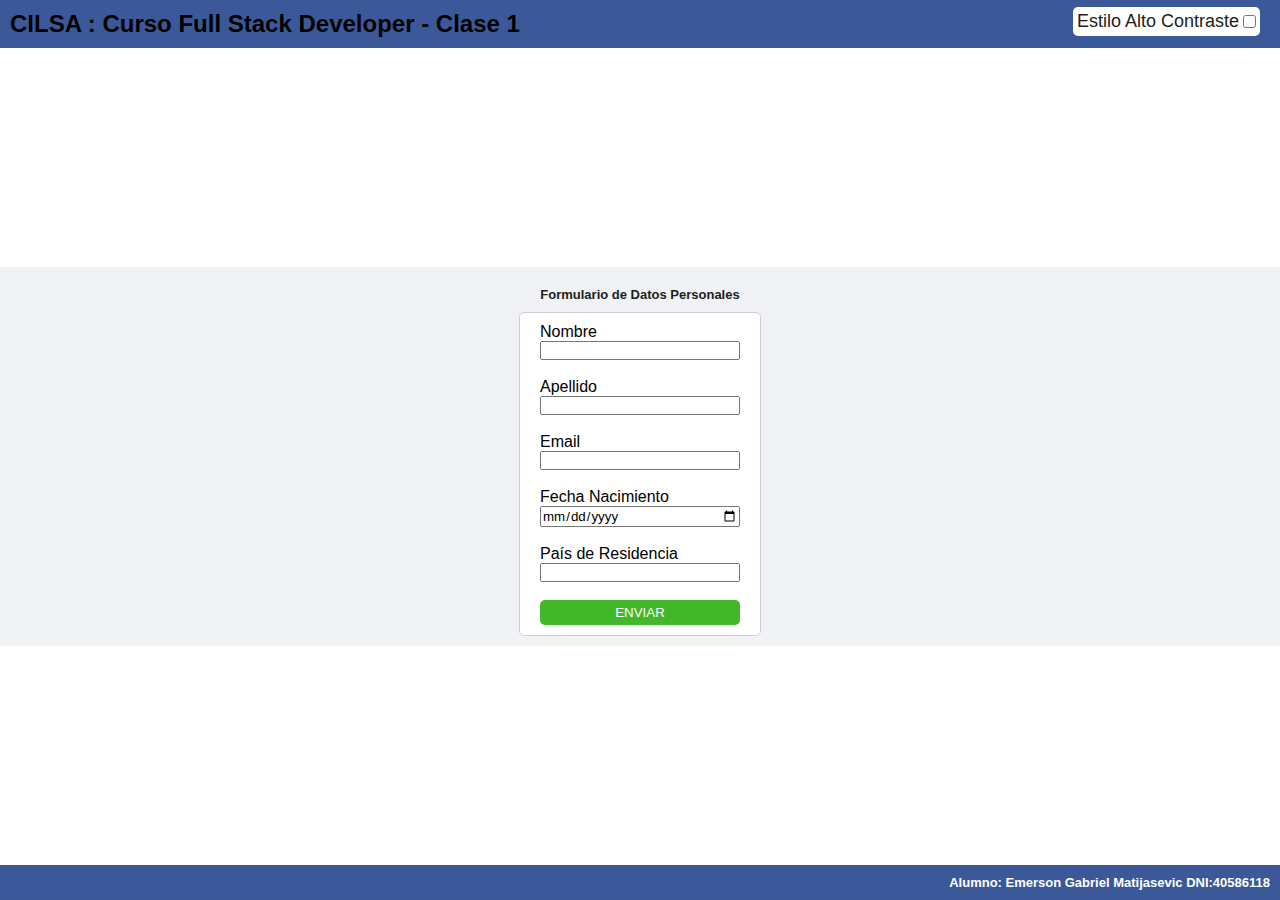
==== index.html @ 4ace2ded "cambio estilos" ====
<!DOCTYPE html>
<html>
  <head>
    <meta charset="utf-8" />
    <meta http-equiv="X-UA-Compatible" content="IE=edge" />
    <title>Entrega1</title>
    <link type="image/png" sizes="16x16" rel="icon" href="./favicon-16.png" />
    <meta name="viewport" content="width=device-width, initial-scale=1" />
    <link rel="stylesheet" type="text/css" media="screen" href="styles.css" />
    <script src="index.js"></script>
  </head>
  <body>
    <header>
      <h1 class="brand">CILSA : Curso Full Stack Developer - Clase 1</h1>
      <div class="style-container">
        <label for="estilo-ac">Estilo Alto Contraste</label>
        <input type="checkbox" name="estilo-ac" id="estilo-ac" />
      </div>
    </header>
    <div class="form-container">
      <h3>Formulario de Datos Personales</h3>
      <form onsubmit="checkField(event)">
        <label for="name">Nombre</label>
        <input required id="name" type="text" /><br />
        <label for="surname">Apellido</label>
        <input required id="surname" type="text" /><br />
        <label for="email">Email</label>
        <input required type="email" id="email" /><br />
        <label for="birthdate">Fecha Nacimiento</label>
        <input required type="date" id="birthdate" /><br />
        <label for="country">País de Residencia</label>
        <input required type="text" id="country" /><br />
        <button id="submit" class="submit" type="submit">ENVIAR</button>
      </form>
    </div>
    <footer>
      <h2>Alumno: Emerson Gabriel Matijasevic DNI:40586118</h2>
    </footer>
  </body>
</html>
---- styles.css ----
:root {
  --primary-bg-color: #3b5998; /* Darker Facebook Blue */
  --secondary-bg-color: #ffffff; /*white*/
  --tertiary-bg-color: #f0f2f5; /* Light Grey */
  --form-bg-color: #ffffff; /* White */
  --border-color: #ccd0d5; /* Light Border Grey */
  --text-color: #1c1e21; /* Dark Text */
  --submit-bg-color: #42b72a; /* Green Button */
  --submit-bg-hover-color: #36a420; /* Darker Green Button */
  --submit-text-color: #ffffff; /* White */
}

* {
  margin: 0;
  padding: 0;
  font-family: sans-serif;
  box-sizing: border-box;
}

html,
body {
  height: 100%;
  margin: 0;
}

header {
  background-color: var(--primary-bg-color);
  display: flex;
  justify-content: space-between;
  align-items: center;
  flex-wrap: wrap;
  height: auto;
}

header h1,
header h2 {
  margin: 10px;
}

.brand {
  font-size: x-large;
  display: flex;
  justify-content: space-between;
  align-items: center;
  height: auto;
}

body {
  background-color: var(--secondary-bg-color);
  display: flex;
  flex-direction: column;
  justify-content: space-between;
}

.style-container {
  display: flex;
  flex-direction: row;
  padding: 2px 2px;
  background-color: var(--secondary-bg-color);
  margin-right: 20px;
  margin-bottom: 5px;
  border-radius: 5px;
}

.style-container label,
.style-container input {
  display: block;
  margin: 2px;
  width: auto;
  color: var(--text-color);
  font-size: large;
  cursor: pointer;
}

.form-container {
  display: flex;
  flex-direction: column;
  justify-content: center;
  align-items: center;
  padding: 10px 20px;
  background-color: var(--tertiary-bg-color);
}

.form-container h3 {
  padding: 10px;
  display: block;
  color: var(--text-color);
  font-size: small;
  height: auto;
}

form {
  background-color: var(--form-bg-color);
  border: 1px solid var(--border-color);
  border-radius: 5px;
  padding: 10px 20px;
  display: flex;
  flex-direction: column;
  justify-content: space-between;
}

input {
  width: 200px;
}

.submit {
  text-align: center;
  cursor: pointer;
  background-color: var(--submit-bg-color);
  border-radius: 5px;
  border: none;
  color: var(--submit-text-color);
  padding: 5px;
}

.submit:active {
  transform: translateY(1px);
}

.submit:hover {
  opacity: 0.8;
  background-color: var(--submit-bg-hover-color);
}

footer {
  background-color: var(--primary-bg-color);
  display: flex;
  justify-content: right;
  height: auto;
}

footer h2 {
  font-size: small;
  font-weight: 600;
  padding: 10px;
  color: #ffffff;
}
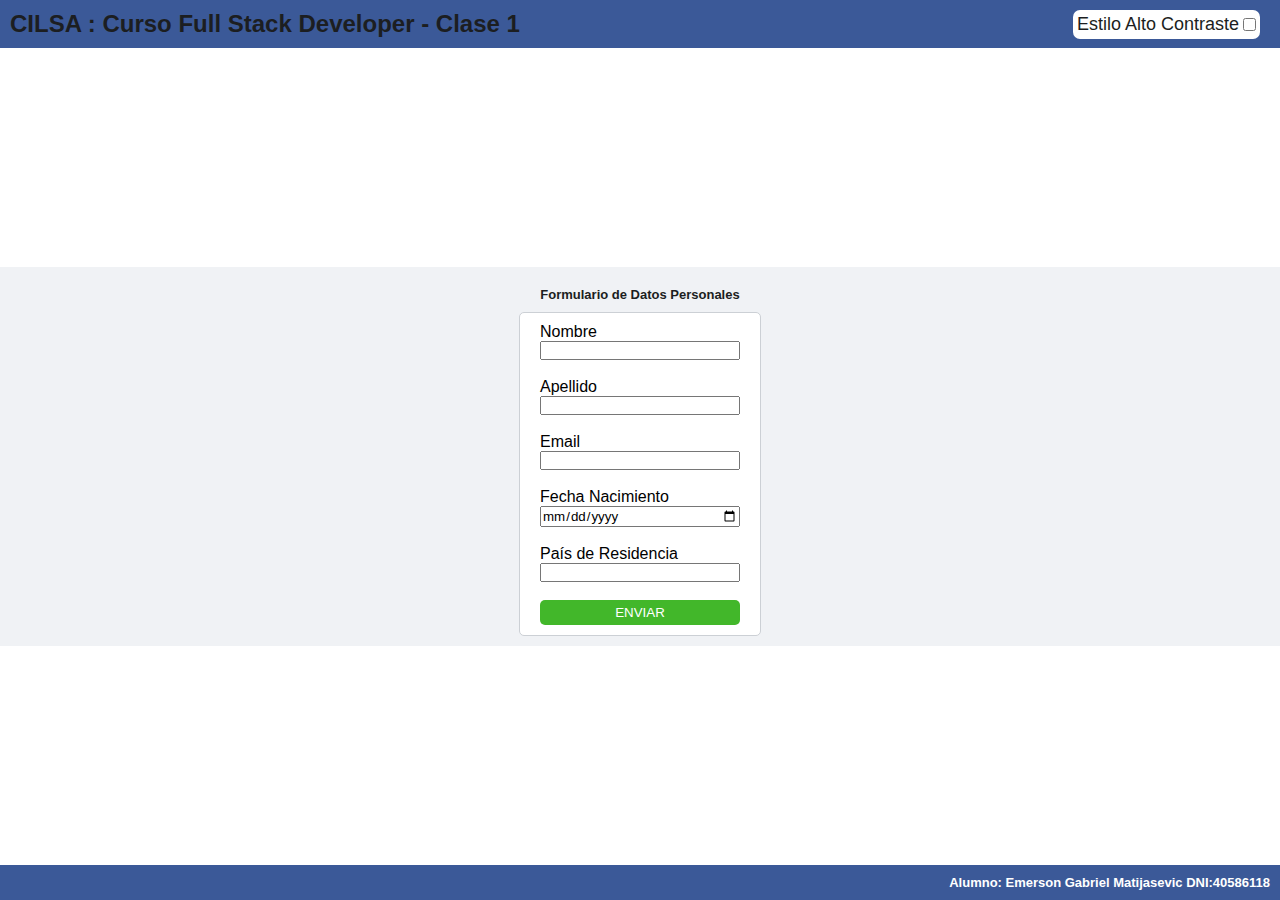
==== commit 3c1755a8: "agrego estilo de alto contraste" ====
--- a/index.html
+++ b/index.html
@@ -14,7 +14,12 @@
       <h1 class="brand">CILSA : Curso Full Stack Developer - Clase 1</h1>
       <div class="style-container">
         <label for="estilo-ac">Estilo Alto Contraste</label>
-        <input type="checkbox" name="estilo-ac" id="estilo-ac" />
+        <input
+          type="checkbox"
+          name="estilo-ac"
+          id="estilo-ac"
+          onchange="changeStyle(this)"
+        />
       </div>
     </header>
     <div class="form-container">
--- a/styles.css
+++ b/styles.css
@@ -35,6 +35,7 @@
 header h1,
 header h2 {
   margin: 10px;
+  color: var(--text-color);
 }
 
 .brand {
@@ -57,9 +58,9 @@
   flex-direction: row;
   padding: 2px 2px;
   background-color: var(--secondary-bg-color);
-  margin-right: 20px;
-  margin-bottom: 5px;
-  border-radius: 5px;
+  margin: 5px 20px;
+
+  border-radius: 7px;
 }
 
 .style-container label,
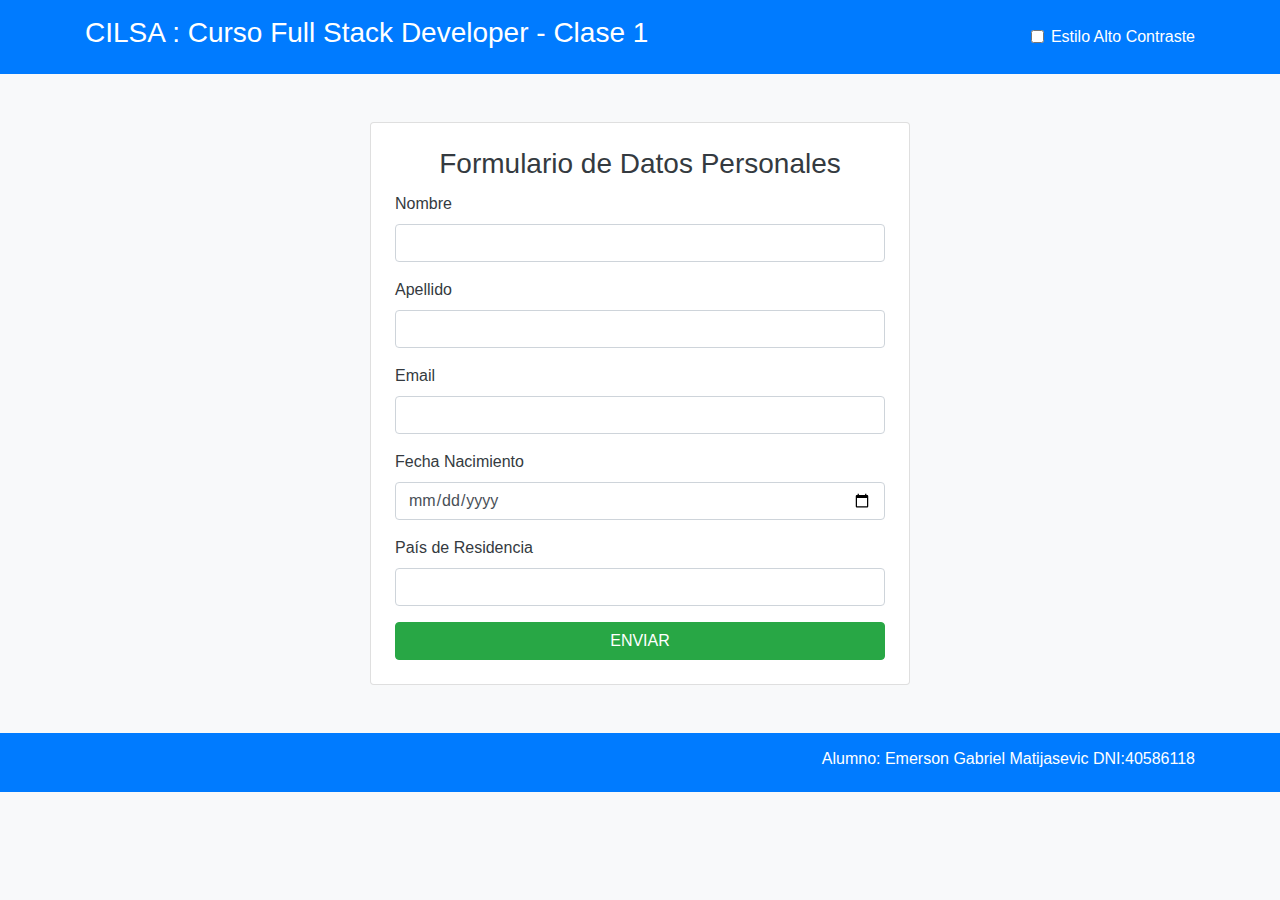
==== commit 6a4883f8: "cambio usando solo bootstrap sin css" ====
--- a/index.html
+++ b/index.html
@@ -1,45 +1,100 @@
 <!DOCTYPE html>
-<html>
+<html lang="en">
   <head>
-    <meta charset="utf-8" />
-    <meta http-equiv="X-UA-Compatible" content="IE=edge" />
+    <meta charset="UTF-8" />
+    <meta name="viewport" content="width=device-width, initial-scale=1.0" />
     <title>Entrega1</title>
-    <link type="image/png" sizes="16x16" rel="icon" href="./favicon-16.png" />
-    <meta name="viewport" content="width=device-width, initial-scale=1" />
-    <link rel="stylesheet" type="text/css" media="screen" href="styles.css" />
-    <script src="index.js"></script>
+    <link rel="icon" type="image/png" sizes="16x16" href="./favicon-16.png" />
+    <link
+      rel="stylesheet"
+      href="https://stackpath.bootstrapcdn.com/bootstrap/4.5.2/css/bootstrap.min.css"
+    />
+    <link rel="stylesheet" href="styles.css" />
   </head>
-  <body>
-    <header>
-      <h1 class="brand">CILSA : Curso Full Stack Developer - Clase 1</h1>
-      <div class="style-container">
-        <label for="estilo-ac">Estilo Alto Contraste</label>
-        <input
-          type="checkbox"
-          name="estilo-ac"
-          id="estilo-ac"
-          onchange="changeStyle(this)"
-        />
+  <body class="bg-light text-dark">
+    <header class="bg-primary text-white py-3">
+      <div class="container d-flex justify-content-between align-items-center">
+        <h1 class="h3">CILSA : Curso Full Stack Developer - Clase 1</h1>
+        <div class="form-check form-switch">
+          <input
+            class="form-check-input"
+            type="checkbox"
+            id="estilo-ac"
+            onchange="changeStyle(this)"
+          />
+          <label class="form-check-label" for="estilo-ac"
+            >Estilo Alto Contraste</label
+          >
+        </div>
       </div>
     </header>
-    <div class="form-container">
-      <h3>Formulario de Datos Personales</h3>
-      <form onsubmit="checkField(event)">
-        <label for="name">Nombre</label>
-        <input required id="name" type="text" /><br />
-        <label for="surname">Apellido</label>
-        <input required id="surname" type="text" /><br />
-        <label for="email">Email</label>
-        <input required type="email" id="email" /><br />
-        <label for="birthdate">Fecha Nacimiento</label>
-        <input required type="date" id="birthdate" /><br />
-        <label for="country">País de Residencia</label>
-        <input required type="text" id="country" /><br />
-        <button id="submit" class="submit" type="submit">ENVIAR</button>
-      </form>
-    </div>
-    <footer>
-      <h2>Alumno: Emerson Gabriel Matijasevic DNI:40586118</h2>
+    <main class="container my-5">
+      <div class="row justify-content-center">
+        <div class="col-lg-6 col-md-8 col-sm-12">
+          <div class="card p-4">
+            <h3 class="card-title text-center">
+              Formulario de Datos Personales
+            </h3>
+            <form
+              onsubmit="checkField(event)"
+              class="needs-validation"
+              novalidate
+            >
+              <div class="form-group">
+                <label for="name">Nombre</label>
+                <input required id="name" type="text" class="form-control" />
+                <div class="invalid-feedback">Por favor ingrese su nombre.</div>
+              </div>
+              <div class="form-group">
+                <label for="surname">Apellido</label>
+                <input required id="surname" type="text" class="form-control" />
+                <div class="invalid-feedback">
+                  Por favor ingrese su apellido.
+                </div>
+              </div>
+              <div class="form-group">
+                <label for="email">Email</label>
+                <input required type="email" id="email" class="form-control" />
+                <div class="invalid-feedback">
+                  Por favor ingrese un email válido.
+                </div>
+              </div>
+              <div class="form-group">
+                <label for="birthdate">Fecha Nacimiento</label>
+                <input
+                  required
+                  type="date"
+                  id="birthdate"
+                  class="form-control"
+                />
+                <div class="invalid-feedback">
+                  Por favor ingrese su fecha de nacimiento.
+                </div>
+              </div>
+              <div class="form-group">
+                <label for="country">País de Residencia</label>
+                <input required type="text" id="country" class="form-control" />
+                <div class="invalid-feedback">
+                  Por favor ingrese su país de residencia.
+                </div>
+              </div>
+              <button
+                id="submit"
+                class="btn btn-success btn-block"
+                type="submit"
+              >
+                ENVIAR
+              </button>
+            </form>
+          </div>
+        </div>
+      </div>
+    </main>
+    <footer class="bg-primary text-white text-right py-3">
+      <div class="container">
+        <h2 class="h6">Alumno: Emerson Gabriel Matijasevic DNI:40586118</h2>
+      </div>
     </footer>
+    <script src="index.js"></script>
   </body>
 </html>
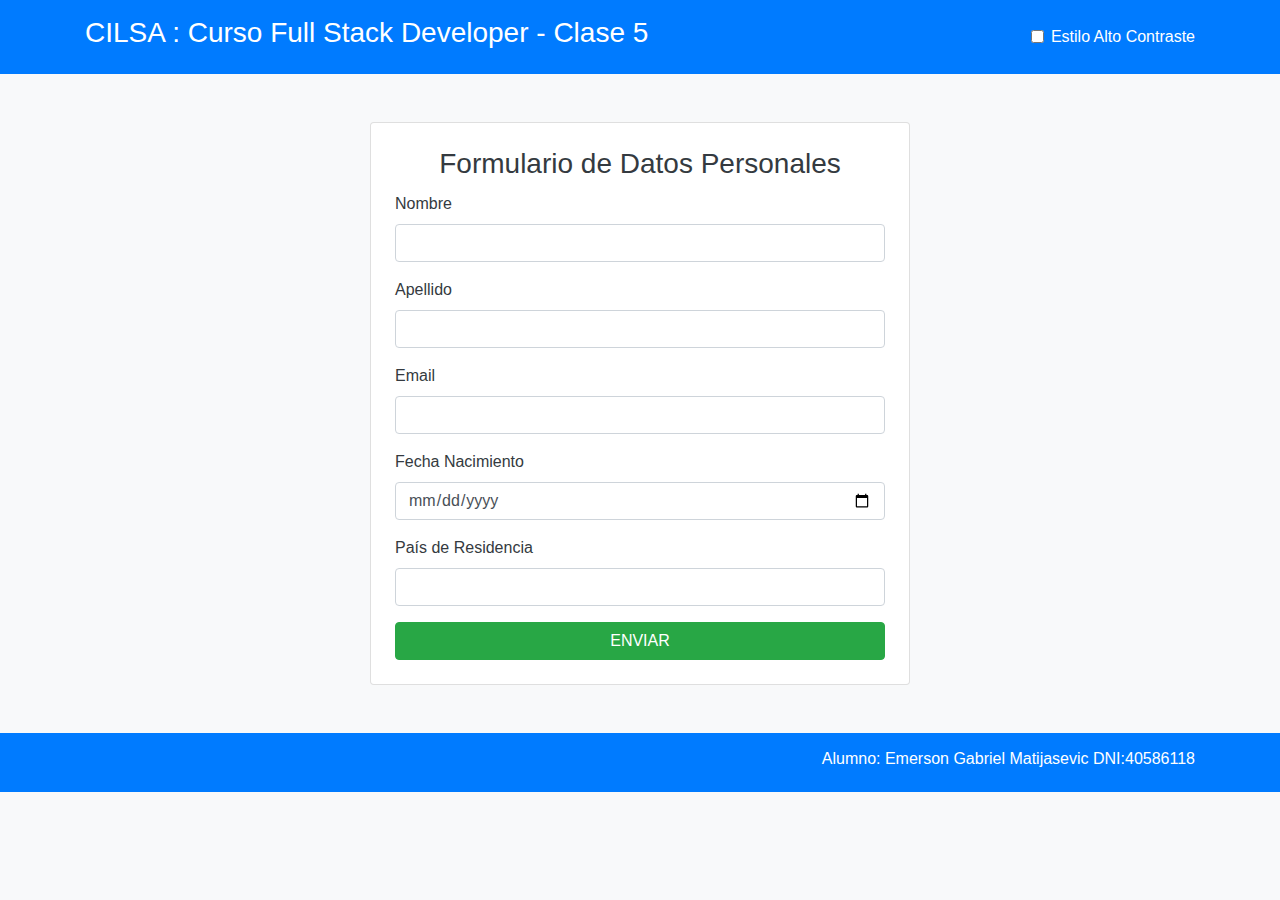
==== commit 52648061: "correccion clase" ====
--- a/index.html
+++ b/index.html
@@ -14,7 +14,7 @@
   <body class="bg-light text-dark">
     <header class="bg-primary text-white py-3">
       <div class="container d-flex justify-content-between align-items-center">
-        <h1 class="h3">CILSA : Curso Full Stack Developer - Clase 1</h1>
+        <h1 class="h3">CILSA : Curso Full Stack Developer - Clase 5</h1>
         <div class="form-check form-switch">
           <input
             class="form-check-input"
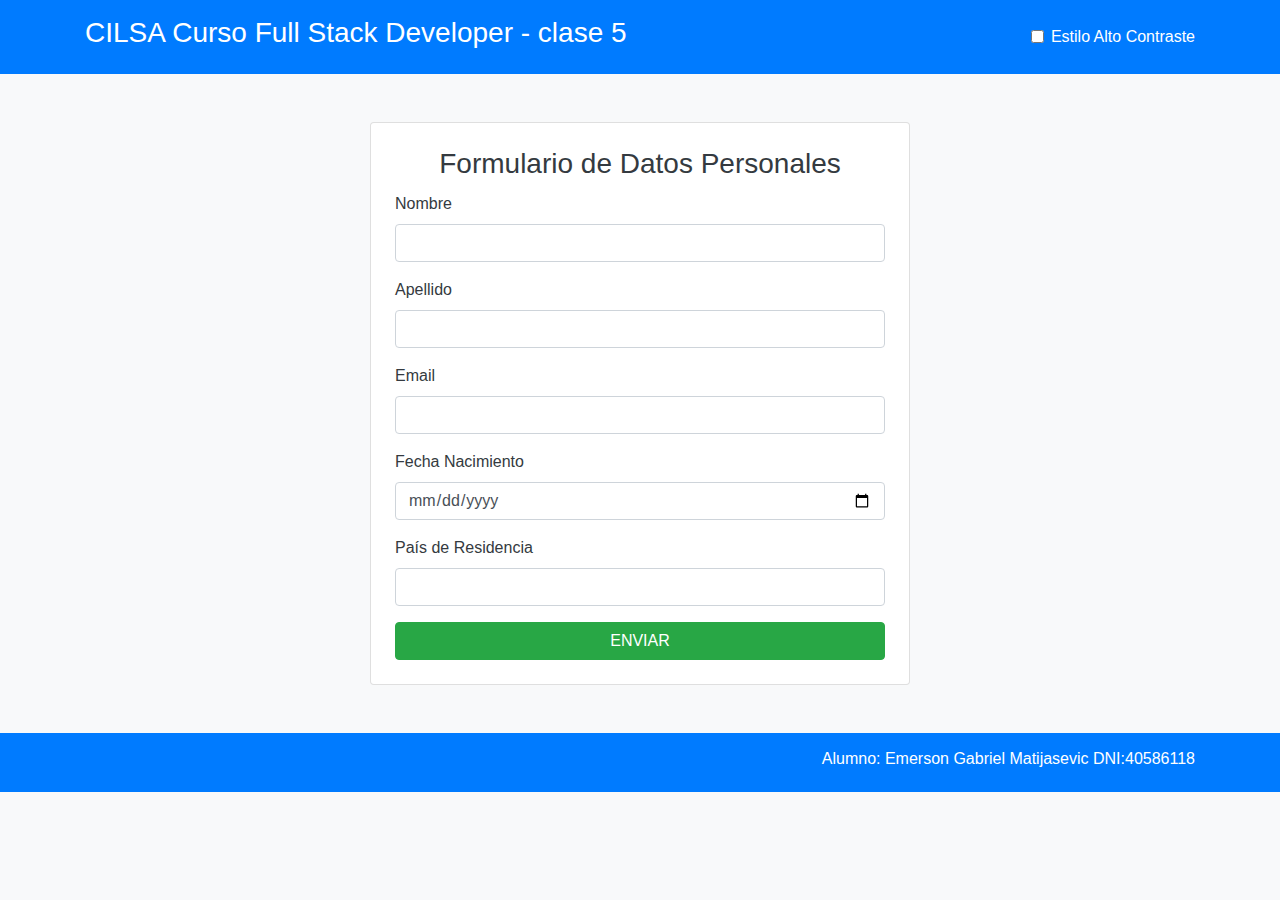
==== commit 59f0e19b: "h1 conrrecion en 5" ====
--- a/index.html
+++ b/index.html
@@ -14,7 +14,7 @@
   <body class="bg-light text-dark">
     <header class="bg-primary text-white py-3">
       <div class="container d-flex justify-content-between align-items-center">
-        <h1 class="h3">CILSA : Curso Full Stack Developer - Clase 5</h1>
+        <h1 class="h3">CILSA Curso Full Stack Developer - clase 5</h1>
         <div class="form-check form-switch">
           <input
             class="form-check-input"
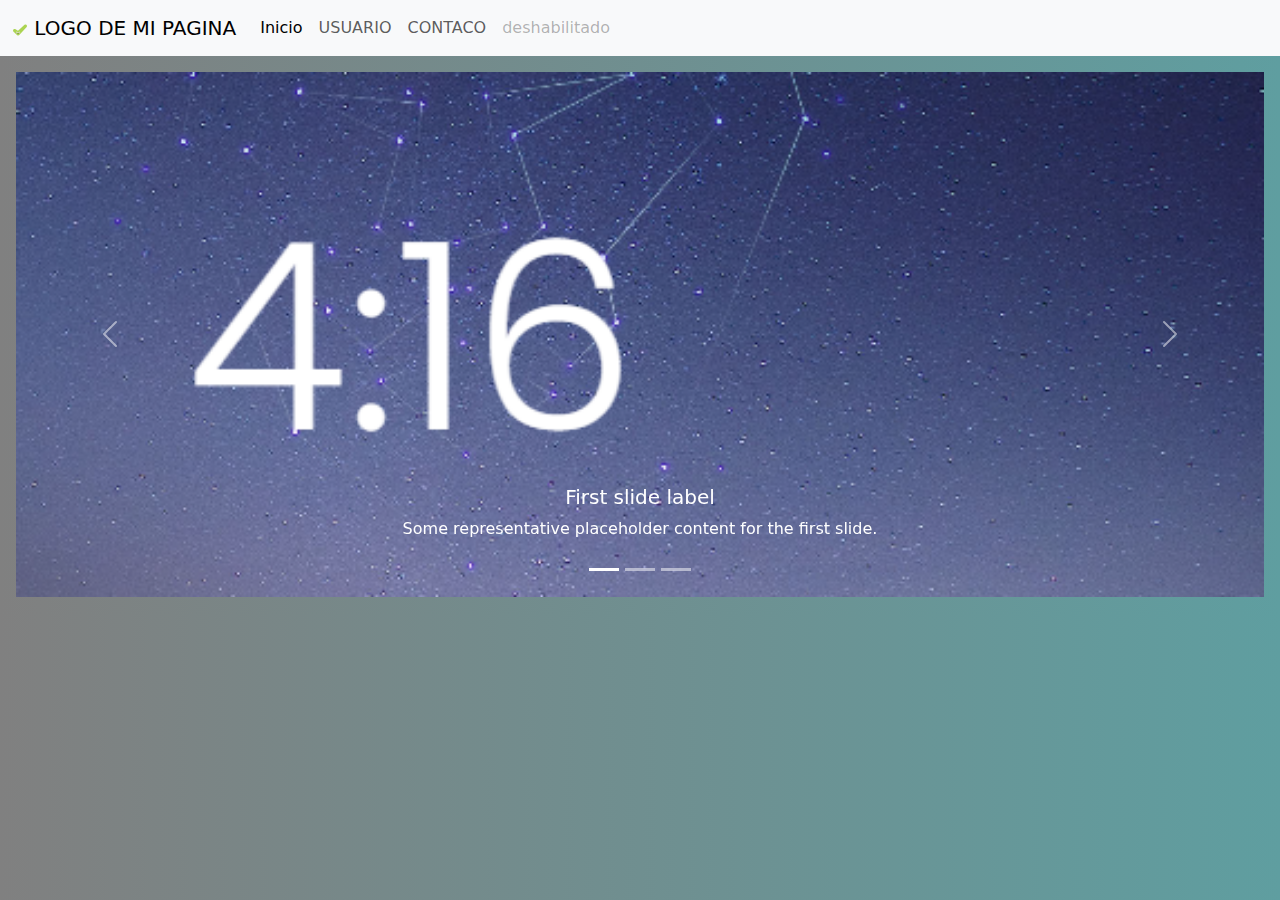
==== commit e475c124: "primer commit de ejercicio6" ====
--- a/index.html
+++ b/index.html
@@ -1,100 +1,142 @@
 <!DOCTYPE html>
-<html lang="en">
+<html>
   <head>
-    <meta charset="UTF-8" />
-    <meta name="viewport" content="width=device-width, initial-scale=1.0" />
-    <title>Entrega1</title>
-    <link rel="icon" type="image/png" sizes="16x16" href="./favicon-16.png" />
+    <meta charset="utf-8" />
+    <meta http-equiv="X-UA-Compatible" content="IE=edge" />
+    <title>Prueba Grupal</title>
+    <meta name="viewport" content="width=device-width, initial-scale=1" />
+    <link rel="stylesheet" type="text/css" media="screen" href="styles.css" />
+    <script src="index.js"></script>
     <link
+      href="https://cdn.jsdelivr.net/npm/bootstrap@5.3.3/dist/css/bootstrap.min.css"
       rel="stylesheet"
-      href="https://stackpath.bootstrapcdn.com/bootstrap/4.5.2/css/bootstrap.min.css"
+      integrity="sha384-QWTKZyjpPEjISv5WaRU9OFeRpok6YctnYmDr5pNlyT2bRjXh0JMhjY6hW+ALEwIH"
+      crossorigin="anonymous"
     />
-    <link rel="stylesheet" href="styles.css" />
   </head>
-  <body class="bg-light text-dark">
-    <header class="bg-primary text-white py-3">
-      <div class="container d-flex justify-content-between align-items-center">
-        <h1 class="h3">CILSA Curso Full Stack Developer - clase 5</h1>
-        <div class="form-check form-switch">
-          <input
-            class="form-check-input"
-            type="checkbox"
-            id="estilo-ac"
-            onchange="changeStyle(this)"
-          />
-          <label class="form-check-label" for="estilo-ac"
-            >Estilo Alto Contraste</label
+  <body>
+    <header>
+      <nav class="navbar navbar-expand-lg bg-body-tertiary">
+        <div class="container-fluid caja">
+          <a class="navbar-brand" href="#">
+            <img src="./favicon-16.png" alt="" /> LOGO DE MI PAGINA</a
           >
-        </div>
-      </div>
-    </header>
-    <main class="container my-5">
-      <div class="row justify-content-center">
-        <div class="col-lg-6 col-md-8 col-sm-12">
-          <div class="card p-4">
-            <h3 class="card-title text-center">
-              Formulario de Datos Personales
-            </h3>
-            <form
-              onsubmit="checkField(event)"
-              class="needs-validation"
-              novalidate
-            >
-              <div class="form-group">
-                <label for="name">Nombre</label>
-                <input required id="name" type="text" class="form-control" />
-                <div class="invalid-feedback">Por favor ingrese su nombre.</div>
-              </div>
-              <div class="form-group">
-                <label for="surname">Apellido</label>
-                <input required id="surname" type="text" class="form-control" />
-                <div class="invalid-feedback">
-                  Por favor ingrese su apellido.
-                </div>
-              </div>
-              <div class="form-group">
-                <label for="email">Email</label>
-                <input required type="email" id="email" class="form-control" />
-                <div class="invalid-feedback">
-                  Por favor ingrese un email válido.
-                </div>
-              </div>
-              <div class="form-group">
-                <label for="birthdate">Fecha Nacimiento</label>
-                <input
-                  required
-                  type="date"
-                  id="birthdate"
-                  class="form-control"
-                />
-                <div class="invalid-feedback">
-                  Por favor ingrese su fecha de nacimiento.
-                </div>
-              </div>
-              <div class="form-group">
-                <label for="country">País de Residencia</label>
-                <input required type="text" id="country" class="form-control" />
-                <div class="invalid-feedback">
-                  Por favor ingrese su país de residencia.
-                </div>
-              </div>
-              <button
-                id="submit"
-                class="btn btn-success btn-block"
-                type="submit"
-              >
-                ENVIAR
-              </button>
-            </form>
+          <button
+            class="navbar-toggler"
+            type="button"
+            data-bs-toggle="collapse"
+            data-bs-target="#navbarNav"
+            aria-controls="navbarNav"
+            aria-expanded="false"
+            aria-label="Toggle navigation"
+          >
+            <span class="navbar-toggler-icon"></span>
+          </button>
+          <div class="collapse navbar-collapse" id="navbarNav">
+            <ul class="navbar-nav">
+              <li class="nav-item">
+                <a class="nav-link active" aria-current="page" href="#"
+                  >Inicio</a
+                >
+              </li>
+              <li class="nav-item">
+                <a class="nav-link" href="#">USUARIO</a>
+              </li>
+              <li class="nav-item">
+                <a class="nav-link" href="./contacto.html">CONTACO</a>
+              </li>
+              <li class="nav-item">
+                <a class="nav-link disabled" aria-disabled="true" href=""
+                  >deshabilitado</a
+                >
+              </li>
+            </ul>
           </div>
         </div>
+      </nav>
+    </header>
+
+    <div class="p-3">
+      <div id="carouselExampleCaptions" class="carousel slide">
+        <div class="carousel-indicators">
+          <button
+            type="button"
+            data-bs-target="#carouselExampleCaptions"
+            data-bs-slide-to="0"
+            class="active"
+            aria-current="true"
+            aria-label="Slide 1"
+          ></button>
+          <button
+            type="button"
+            data-bs-target="#carouselExampleCaptions"
+            data-bs-slide-to="1"
+            aria-label="Slide 2"
+          ></button>
+          <button
+            type="button"
+            data-bs-target="#carouselExampleCaptions"
+            data-bs-slide-to="2"
+            aria-label="Slide 3"
+          ></button>
+        </div>
+        <div class="carousel-inner">
+          <div class="carousel-item active">
+            <img
+              src="./prueba1.png"
+              class="d-block w-100"
+              alt="imagen paisaje nocturno"
+            />
+            <div class="carousel-caption d-none d-md-block">
+              <h5>First slide label</h5>
+              <p>
+                Some representative placeholder content for the first slide.
+              </p>
+            </div>
+          </div>
+          <div class="carousel-item">
+            <img src="./prueba2.png" class="d-block w-100" alt="..." />
+            <div class="carousel-caption d-none d-md-block">
+              <h5>Second slide label</h5>
+              <p>
+                Some representative placeholder content for the second slide.
+              </p>
+            </div>
+          </div>
+          <div class="carousel-item">
+            <img src="./prueba3.png" class="d-block w-100" alt="..." />
+            <div class="carousel-caption d-none d-md-block">
+              <h5>Third slide label</h5>
+              <p>
+                Some representative placeholder content for the third slide.
+              </p>
+            </div>
+          </div>
+        </div>
+        <button
+          class="carousel-control-prev"
+          type="button"
+          data-bs-target="#carouselExampleCaptions"
+          data-bs-slide="prev"
+        >
+          <span class="carousel-control-prev-icon" aria-hidden="true"></span>
+          <span class="visually-hidden">Previous</span>
+        </button>
+        <button
+          class="carousel-control-next"
+          type="button"
+          data-bs-target="#carouselExampleCaptions"
+          data-bs-slide="next"
+        >
+          <span class="carousel-control-next-icon" aria-hidden="true"></span>
+          <span class="visually-hidden">Next</span>
+        </button>
       </div>
-    </main>
-    <footer class="bg-primary text-white text-right py-3">
-      <div class="container">
-        <h2 class="h6">Alumno: Emerson Gabriel Matijasevic DNI:40586118</h2>
-      </div>
-    </footer>
-    <script src="index.js"></script>
+    </div>
   </body>
+  <script
+    src="https://cdn.jsdelivr.net/npm/bootstrap@5.3.3/dist/js/bootstrap.bundle.min.js"
+    integrity="sha384-YvpcrYf0tY3lHB60NNkmXc5s9fDVZLESaAA55NDzOxhy9GkcIdslK1eN7N6jIeHz"
+    crossorigin="anonymous"
+  ></script>
 </html>
--- a/styles.css
+++ b/styles.css
@@ -0,0 +1,7 @@
+.caja {
+  border: red solid 4px dashed;
+}
+
+body {
+  background: linear-gradient(to left, cadetblue, gray);
+}
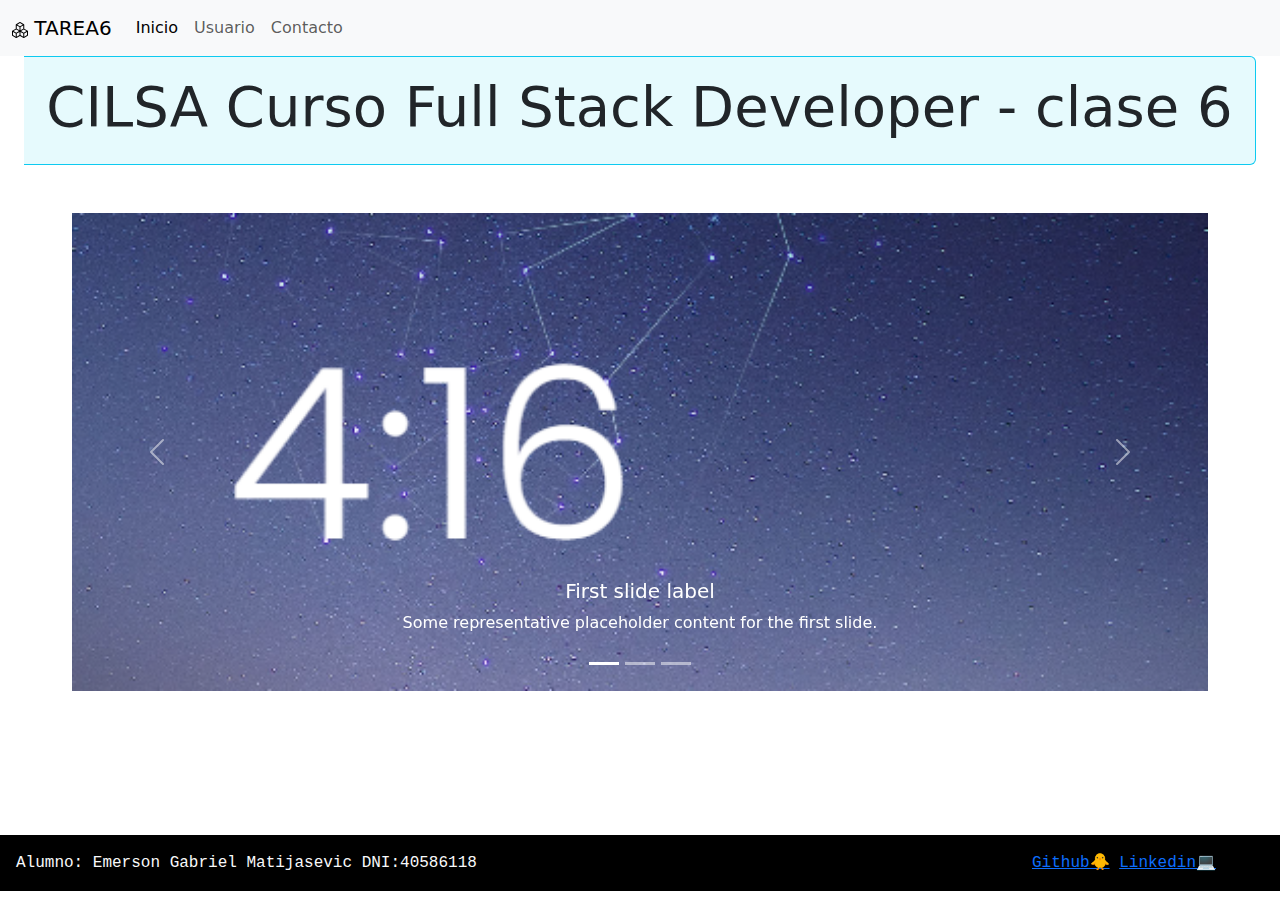
==== commit 3e714871: "agrego control de longitud + escaponas para mensajes" ====
--- a/index.html
+++ b/index.html
@@ -3,10 +3,10 @@
   <head>
     <meta charset="utf-8" />
     <meta http-equiv="X-UA-Compatible" content="IE=edge" />
-    <title>Prueba Grupal</title>
+    <title>Ejercicio 6</title>
+    <link rel="icon" type="image/png" sizes="16x16" href="./favicon-16.png" />
     <meta name="viewport" content="width=device-width, initial-scale=1" />
     <link rel="stylesheet" type="text/css" media="screen" href="styles.css" />
-    <script src="index.js"></script>
     <link
       href="https://cdn.jsdelivr.net/npm/bootstrap@5.3.3/dist/css/bootstrap.min.css"
       rel="stylesheet"
@@ -18,9 +18,21 @@
     <header>
       <nav class="navbar navbar-expand-lg bg-body-tertiary">
         <div class="container-fluid caja">
-          <a class="navbar-brand" href="#">
-            <img src="./favicon-16.png" alt="" /> LOGO DE MI PAGINA</a
-          >
+          <a class="navbar-brand" href="./index.html">
+            <svg
+              xmlns="http://www.w3.org/2000/svg"
+              width="16"
+              height="16"
+              fill="currentColor"
+              class="bi bi-boxes"
+              viewBox="0 0 16 16"
+            >
+              <path
+                d="M7.752.066a.5.5 0 0 1 .496 0l3.75 2.143a.5.5 0 0 1 .252.434v3.995l3.498 2A.5.5 0 0 1 16 9.07v4.286a.5.5 0 0 1-.252.434l-3.75 2.143a.5.5 0 0 1-.496 0l-3.502-2-3.502 2.001a.5.5 0 0 1-.496 0l-3.75-2.143A.5.5 0 0 1 0 13.357V9.071a.5.5 0 0 1 .252-.434L3.75 6.638V2.643a.5.5 0 0 1 .252-.434zM4.25 7.504 1.508 9.071l2.742 1.567 2.742-1.567zM7.5 9.933l-2.75 1.571v3.134l2.75-1.571zm1 3.134 2.75 1.571v-3.134L8.5 9.933zm.508-3.996 2.742 1.567 2.742-1.567-2.742-1.567zm2.242-2.433V3.504L8.5 5.076V8.21zM7.5 8.21V5.076L4.75 3.504v3.134zM5.258 2.643 8 4.21l2.742-1.567L8 1.076zM15 9.933l-2.75 1.571v3.134L15 13.067zM3.75 14.638v-3.134L1 9.933v3.134z"
+              />
+            </svg>
+            TAREA6
+          </a>
           <button
             class="navbar-toggler"
             type="button"
@@ -35,105 +47,120 @@
           <div class="collapse navbar-collapse" id="navbarNav">
             <ul class="navbar-nav">
               <li class="nav-item">
-                <a class="nav-link active" aria-current="page" href="#"
+                <a
+                  class="nav-link active"
+                  aria-current="page"
+                  href="./index.html"
                   >Inicio</a
                 >
               </li>
               <li class="nav-item">
-                <a class="nav-link" href="#">USUARIO</a>
+                <a class="nav-link" href="./user.html">Usuario </a>
               </li>
               <li class="nav-item">
-                <a class="nav-link" href="./contacto.html">CONTACO</a>
-              </li>
-              <li class="nav-item">
-                <a class="nav-link disabled" aria-disabled="true" href=""
-                  >deshabilitado</a
-                >
+                <a class="nav-link" href="./contact.html">Contacto</a>
               </li>
             </ul>
           </div>
         </div>
       </nav>
     </header>
-
-    <div class="p-3">
-      <div id="carouselExampleCaptions" class="carousel slide">
-        <div class="carousel-indicators">
+    <section id="inicio" class="pb-5 me-4 ms-4">
+      <div
+        class="p-3 bg-info bg-opacity-10 border border-info border-start-0 rounded-end"
+      >
+        <h1 class="display-4 text-center">
+          CILSA Curso Full Stack Developer - clase 6
+        </h1>
+      </div>
+      <div class="container-fluid p-5">
+        <div id="carouselExampleCaptions" class="carousel slide">
+          <div class="carousel-indicators">
+            <button
+              type="button"
+              data-bs-target="#carouselExampleCaptions"
+              data-bs-slide-to="0"
+              class="active"
+              aria-current="true"
+              aria-label="Slide 1"
+            ></button>
+            <button
+              type="button"
+              data-bs-target="#carouselExampleCaptions"
+              data-bs-slide-to="1"
+              aria-label="Slide 2"
+            ></button>
+            <button
+              type="button"
+              data-bs-target="#carouselExampleCaptions"
+              data-bs-slide-to="2"
+              aria-label="Slide 3"
+            ></button>
+          </div>
+          <div class="carousel-inner">
+            <div class="carousel-item active">
+              <img
+                src="./prueba1.png"
+                class="d-block w-100"
+                alt="imagen paisaje nocturno"
+              />
+              <div class="carousel-caption d-none d-md-block">
+                <h5>First slide label</h5>
+                <p>
+                  Some representative placeholder content for the first slide.
+                </p>
+              </div>
+            </div>
+            <div class="carousel-item">
+              <img src="./prueba2.png" class="d-block w-100" alt="..." />
+              <div class="carousel-caption d-none d-md-block">
+                <h5>Second slide label</h5>
+                <p>
+                  Some representative placeholder content for the second slide.
+                </p>
+              </div>
+            </div>
+            <div class="carousel-item">
+              <img src="./prueba3.png" class="d-block w-100" alt="..." />
+              <div class="carousel-caption d-none d-md-block">
+                <h5>Third slide label</h5>
+                <p>
+                  Some representative placeholder content for the third slide.
+                </p>
+              </div>
+            </div>
+          </div>
           <button
+            class="carousel-control-prev"
             type="button"
             data-bs-target="#carouselExampleCaptions"
-            data-bs-slide-to="0"
-            class="active"
-            aria-current="true"
-            aria-label="Slide 1"
-          ></button>
+            data-bs-slide="prev"
+          >
+            <span class="carousel-control-prev-icon" aria-hidden="true"></span>
+            <span class="visually-hidden">Previous</span>
+          </button>
           <button
+            class="carousel-control-next"
             type="button"
             data-bs-target="#carouselExampleCaptions"
-            data-bs-slide-to="1"
-            aria-label="Slide 2"
-          ></button>
-          <button
-            type="button"
-            data-bs-target="#carouselExampleCaptions"
-            data-bs-slide-to="2"
-            aria-label="Slide 3"
-          ></button>
+            data-bs-slide="next"
+          >
+            <span class="carousel-control-next-icon" aria-hidden="true"></span>
+            <span class="visually-hidden">Next</span>
+          </button>
         </div>
-        <div class="carousel-inner">
-          <div class="carousel-item active">
-            <img
-              src="./prueba1.png"
-              class="d-block w-100"
-              alt="imagen paisaje nocturno"
-            />
-            <div class="carousel-caption d-none d-md-block">
-              <h5>First slide label</h5>
-              <p>
-                Some representative placeholder content for the first slide.
-              </p>
-            </div>
-          </div>
-          <div class="carousel-item">
-            <img src="./prueba2.png" class="d-block w-100" alt="..." />
-            <div class="carousel-caption d-none d-md-block">
-              <h5>Second slide label</h5>
-              <p>
-                Some representative placeholder content for the second slide.
-              </p>
-            </div>
-          </div>
-          <div class="carousel-item">
-            <img src="./prueba3.png" class="d-block w-100" alt="..." />
-            <div class="carousel-caption d-none d-md-block">
-              <h5>Third slide label</h5>
-              <p>
-                Some representative placeholder content for the third slide.
-              </p>
-            </div>
-          </div>
-        </div>
-        <button
-          class="carousel-control-prev"
-          type="button"
-          data-bs-target="#carouselExampleCaptions"
-          data-bs-slide="prev"
-        >
-          <span class="carousel-control-prev-icon" aria-hidden="true"></span>
-          <span class="visually-hidden">Previous</span>
-        </button>
-        <button
-          class="carousel-control-next"
-          type="button"
-          data-bs-target="#carouselExampleCaptions"
-          data-bs-slide="next"
-        >
-          <span class="carousel-control-next-icon" aria-hidden="true"></span>
-          <span class="visually-hidden">Next</span>
-        </button>
       </div>
+    </section>
+  </body>
+  <footer
+    class="p-3 mt-5 bg-black text-light font-monospace d-flex justify-content-between position-static"
+  >
+    Alumno: Emerson Gabriel Matijasevic DNI:40586118
+    <div>
+      <a class="ps-5" href="https://github.com/Matijasevic-Emer">Github🐥</a>
+      <a class="pe-5" href="https://github.com/Matijasevic-Emer">Linkedin💻</a>
     </div>
-  </body>
+  </footer>
   <script
     src="https://cdn.jsdelivr.net/npm/bootstrap@5.3.3/dist/js/bootstrap.bundle.min.js"
     integrity="sha384-YvpcrYf0tY3lHB60NNkmXc5s9fDVZLESaAA55NDzOxhy9GkcIdslK1eN7N6jIeHz"
--- a/styles.css
+++ b/styles.css
@@ -1,7 +1,7 @@
-.caja {
+/* .caja {
   border: red solid 4px dashed;
 }
 
 body {
   background: linear-gradient(to left, cadetblue, gray);
-}
+} */
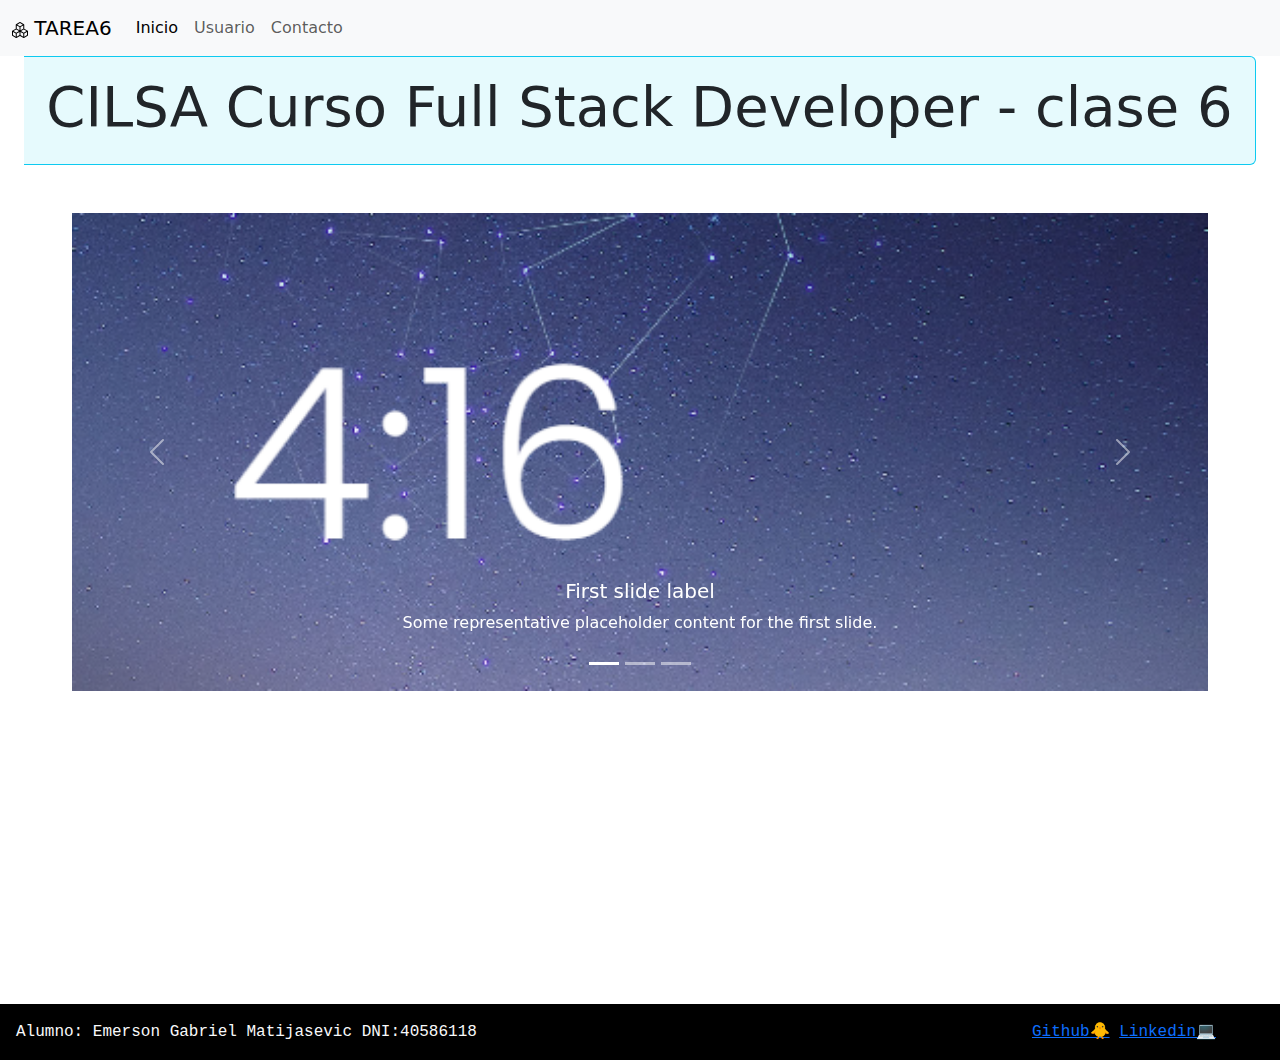
==== commit 2ed356b7: "cambio estetico" ====
--- a/index.html
+++ b/index.html
@@ -65,7 +65,7 @@
         </div>
       </nav>
     </header>
-    <section id="inicio" class="pb-5 me-4 ms-4">
+    <section id="inicio" class="me-4 ms-4 vh-100">
       <div
         class="p-3 bg-info bg-opacity-10 border border-info border-start-0 rounded-end"
       >
